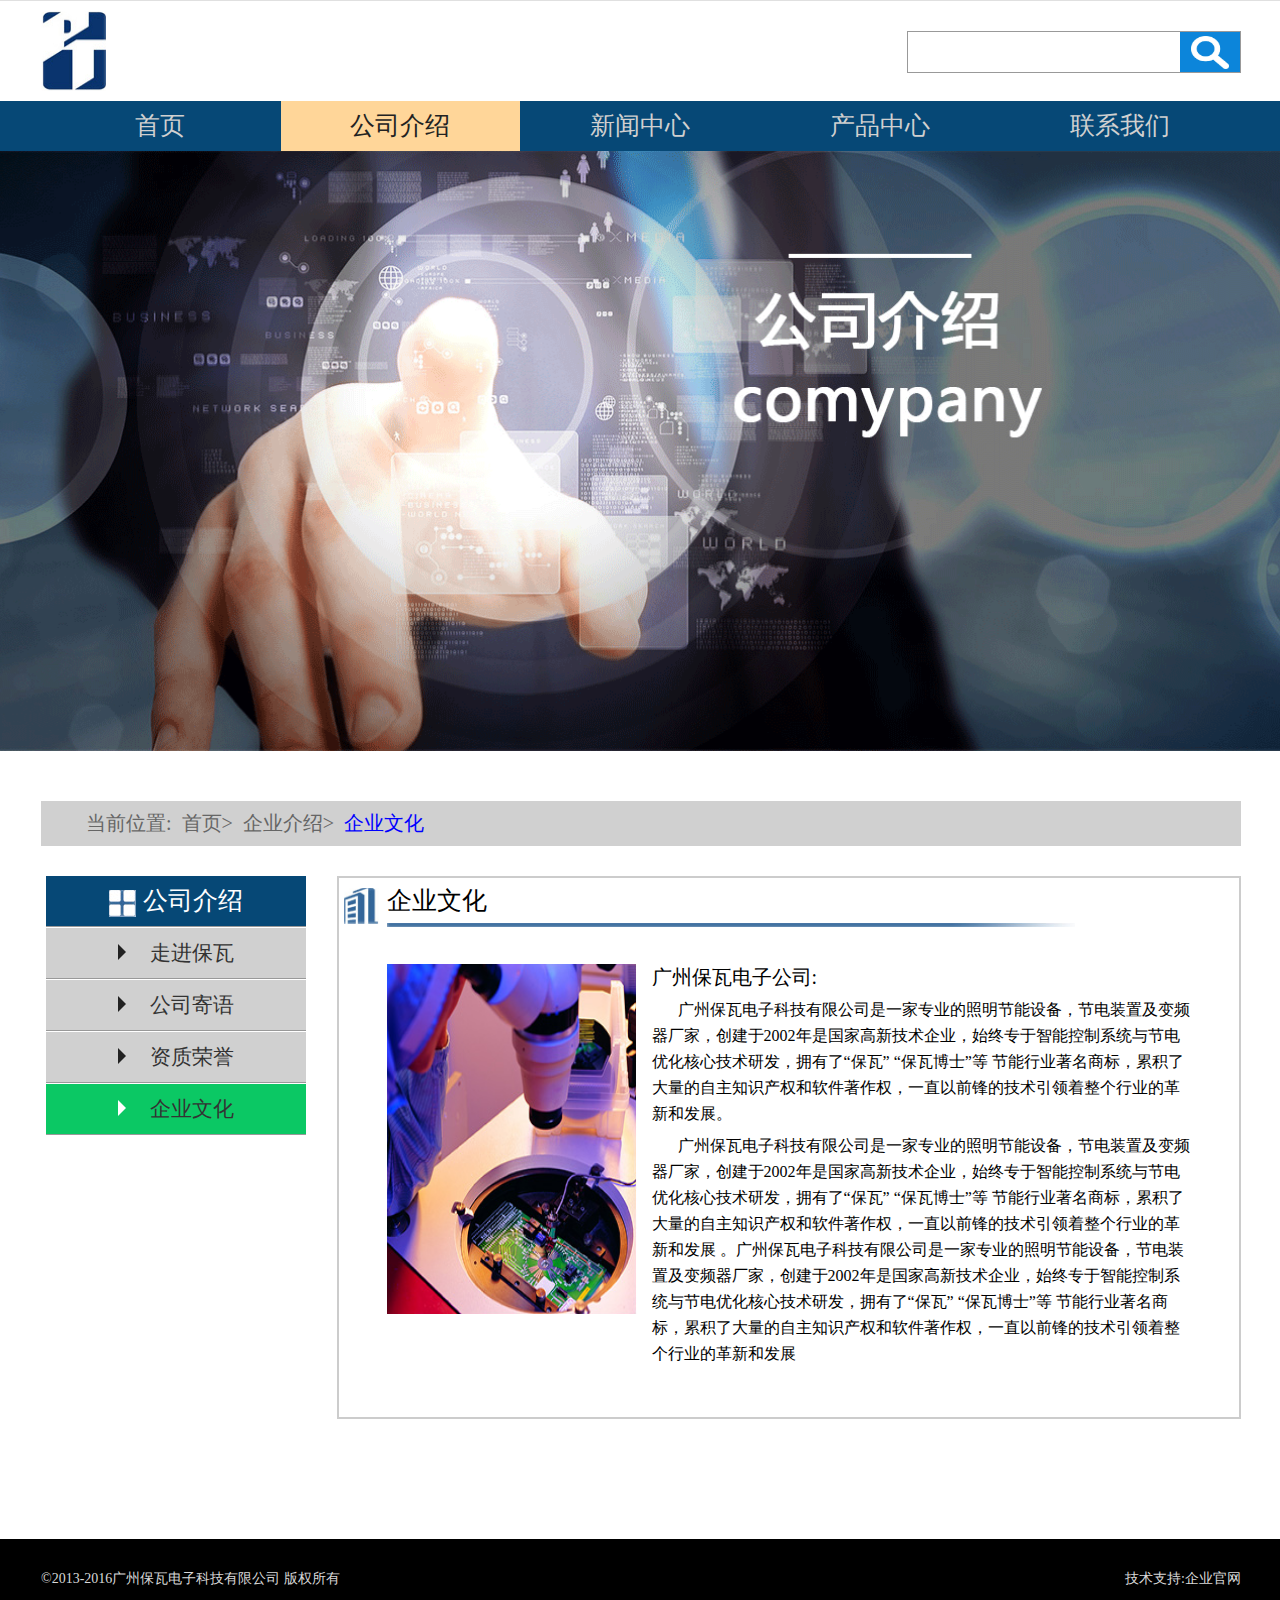
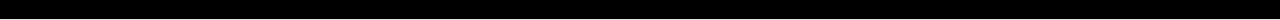
==== demo2/index.html @ ef254780 "first commit" ====
<!DOCTYPE html>
<html lang="em">
<head>
	<meta http-equiv="Content-Type" content="text/html; charset=utf-8" />
	<title>公司介绍</title>
	<link rel="stylesheet" href="css/index.css" />
	<link rel="stylesheet" href="../public.css">
</head>
<body>
	<div class="main">
		<div class="top-wrap">
			<div class="top-con">
				<img src="../images/pic_03.gif" alt="" />
				<div class="search">
					<input type="text" value="" />
					<button><img src="../images/901_03.png" alt=""></button>
				</div>
			</div>
		</div>
		
		<div class="head-nav">
			<ul>
				<li><a href="../demo1/index.html">首页</a></li>
				<li class="on"><a href="../demo2/index.html">公司介绍</a></li>
				<li><a href="../demo3/index.html">新闻中心</a></li>
				<li><a href="../demo4/index.html">产品中心</a></li>
				<li><a href="../demo5/index.html">联系我们</a></li>
			</ul>
		</div>

		<div class="banner">
			<img src="../images/pic_07.gif" alt="" />
		</div>

		<div class="mainbody">
			<div class="header-nav">
				<ul>
					<li class="nav-first">当前位置:</li>
					<li><a href="javascript:;">首页></a></li>
					<li><a href="javascript:;">企业介绍></a></li>
					<li><a href="javascript:;" class="nav-last">企业文化</a></li>
				</ul>
			</div>

			<div class="main-con">
				<div class="fl-nav">
					<ul>
						<li>
							<img src="../images/pic_15.gif" alt="" />
							公司介绍
						</li>
						<li class="icon-a">
							<span></span>
							<a href="http://baowaboshi.cn.china.cn/">走进保瓦</a>
						</li>
						<li class="icon-a">
							<span></span>
							<a href="../demo3/index.html">公司寄语</a>
						</li>
						<li class="icon-a">
							<span></span>
							<a href="http://baowaboshi.cn.china.cn/certificates.html">资质荣誉</a>
						</li>
						<li class="last-child">
							<span class="font-icon"></span>
							<a href="../demo1/index.html">企业文化</a>
						</li>
					</ul>
				</div>

				<div class="fr-con-wrap">
					<div class="fr-con">
						<div class="title">
							<img src="../images/pic_10.gif" alt="">
							<h2>企业文化</h2>
							<span class="icon"></span>
						</div>
						<div class="content">
							<div class="content-fl">
								<img src="../images/pic_03.png" alt="" />
							</div>
							<div class="content-fr">
								<h3>广州保瓦电子公司:</h3>
								<p>广州保瓦电子科技有限公司是一家专业的照明节能设备，节电装置及变频器厂家，创建于2002年是国家高新技术企业，始终专于智能控制系统与节电优化核心技术研发，拥有了“保瓦” “保瓦博士”等 节能行业著名商标，累积了大量的自主知识产权和软件著作权，一直以前锋的技术引领着整个行业的革新和发展。</p>
								<p>广州保瓦电子科技有限公司是一家专业的照明节能设备，节电装置及变频器厂家，创建于2002年是国家高新技术企业，始终专于智能控制系统与节电优化核心技术研发，拥有了“保瓦” “保瓦博士”等 节能行业著名商标，累积了大量的自主知识产权和软件著作权，一直以前锋的技术引领着整个行业的革新和发展
								。广州保瓦电子科技有限公司是一家专业的照明节能设备，节电装置及变频器厂家，创建于2002年是国家高新技术企业，始终专于智能控制系统与节电优化核心技术研发，拥有了“保瓦” “保瓦博士”等 节能行业著名商标，累积了大量的自主知识产权和软件著作权，一直以前锋的技术引领着整个行业的革新和发展</p>
							</div>
						</div>
						<div class="clear clear1"></div>
					</div>
				</div>
			</div>
			<div class="clear"></div>
		</div>

		<div class="footer">
			<div class="footer-box">
				<span class="span">&copy;2013-2016广州保瓦电子科技有限公司 版权所有</span>
				<span class="last-span">技术支持:企业官网</span>
			</div>
		</div>
	</div>
</body>
</html>
---- demo2/css/index.css ----
.content{
	clear: both;
	width: 805px;
	margin: 36px auto;
	}
	.content-fl{
		float: left;
	}
	.content-fl img{
		width:250px;
		height:350px;
	}
	.content-fr{
		width: 540px;
		float: right;
		/*height: auto;*/
		/*padding-bottom:100px;*/
		}
		.fr-con .content-fr p{
			font-size: 16px;
			padding-top: 6px;
			text-indent: 26px;
			line-height: 26px;
		}
		.fr-con .content-fr p:first-child{
			font-size: 23px;
			padding:3px;
			text-indent: 10px;
		}
---- public.css ----
/*公共样式*/
*{
	margin:0;
	padding:0;
	}
	html,body{
		width: 100%;
		height:100%;
		font-family:"Microsoft Yahei";
	}
	body{ 
		word-wrap:break-word;
		word-break:break-all; 
		position: relative;
	}
	html { 
		overflow-x: hidden; 
		overflow-y: auto; 
	}
	ul{list-style:none;}

	li{list-style: none;}

	a{text-decoration: none;}

	a:focus{outline: none;}

	img{border:0;}
	input,button{
		outline: none;
		cursor:pointer;
	}

.main{
	width: 1920px;
	margin: 0 auto;
	height: auto;
	border:1px solid #e0e0e0;
	position: absolute;
	top: 0;
	left:50%;
	margin-left: -960px;
	/*box-shadow: 1px 1px 1px #999;
	box-shadow: -1px -1px -1px #999;*/
	}

/*顶部部样式*/
	.top-wrap{
		width: 100%;
	}
	.top-con{
		width: 1200px;
		margin:10px auto;
		height: 80px;
	}
	.top-con img{
		width:65px;
		height: 80px;
		float: left;
		margin-right: 47%;
		vertical-align: middle;
	}
	.top-con .search{
		width: 332px;
		height: 40px;
		line-height: 35px;
		float:right;
		margin:20px 0 20px 0;
		border:1px solid #999;
	}
	.top-con input{
		width: 260px;
		vertical-align: middle;
		margin: 0 auto;
		border:none;
		padding-left:5px;
		font-size: 20px;
	}
	.top-con button{
		width: 60px;
		height: 100%;
		background: rgb(12, 133, 218);
		border:none;
		vertical-align: top;
		float: right;
	}
	.top-con button img{
		width: 38px;
		height: 33px;
		margin:1px 6px 0 11px;
	}

/*头部导航栏样式*/
	.head-nav{
		clear: both;
		height: 50px;
		background:rgb(6, 72, 118);
	}
	.head-nav ul{
		width: 1200px;
		margin: 0 auto;
		text-align: center;
	}
	.head-nav li{
		float: left;
		width: 19.9%;
		height: 50px;
		line-height: 50px;
		margin-right: 1px;
	}
	.head-nav a {
		display: block;
		font-weight: 500;	
		color: #d0d0d0;
		font-size: 25px;
	}
	.head-nav li:hover a{
		background: rgb(255, 214, 153);
		color:#222;
	}
	.head-nav .on{
		background: rgb(255, 214, 153);
	}
	.head-nav .on a{color: #222;}

/*banner 样式*/
	.banner,.banner img{
	clear: both;
	width:1920px;
	height: 600px;
	}
	.banner{
		position: absolute;
		left:50%;
		top:150px;
		margin-left: -960px;
	}

/*content 样式*/
	.mainbody{
	width: 1200px;
	margin:650px auto 0;
	height: auto;
	}

/*mainbody 头部导航 样式*/
	.header-nav ul{
	width: 1200px;
	height: 45px;
	line-height: 45px;
	background: rgb(208,208,208);
	}
	.header-nav li{
		float: left;
	}
	.header-nav .nav-first,.header-nav li a{
		color:#666;
		font-size: 20px;
		padding: 0 5px;
	}
	.header-nav li .nav-last{color: blue;}
	.header-nav .nav-first {padding-left:45px;}

/*main-con 样式*/
	.main-con{
		width: 100%;
		margin-top: 30px;
		}

	/*左边导航样式*/
		.fl-nav{
			float: left;
			margin-left: 5px;
		}
		.fl-nav a{
			color:#333;
		}
		.fl-nav li{
			width: 260px;
			height: 50px;
			text-align: center;
			line-height: 50px;
			border-bottom: 1px solid #999;
			margin-bottom: 1px;
			background: rgb(208,208,208);
		}
		.fl-nav .icon-a:hover{
			background: rgb(238, 219, 93);
		}
		.fl-nav li:first-child{
			background:rgb(6, 72, 118);
			font-size: 25px;
			color: #fff;
		}
		.fl-nav li:first-child a{
			color:#fff;
			vertical-align: middle;
		}
		.fl-nav li:first-child img{
			vertical-align: middle;
		}
		.fl-nav .last-child{
			background: rgb(11, 200, 100);
		}
		.fl-nav .icon-a,.fl-nav .last-child{
			font-size: 21px;
		}
	/*三角图标样式*/
		.fl-nav span{
			display: inline-block;width:0;
			border-top:8px solid transparent;
			border-bottom: 8px solid transparent;
			border-left: 8px solid #222;
			border-right: 8px solid transparent;
			margin-right: 10px;
		}
		.fl-nav .font-icon{
			border-left: 8px solid #fff;
		}
	/*鼠标经过是图标的样式*/
		.fl-nav li:hover span{
			border-left-color: #fff;
		}

	/*右边 content 样式*/
		.fr-con-wrap{
			float: right;
			margin:0 auto 120px;
		}
		.fr-con{
			width: 900px;
			border: 2px solid #ccc;
		}
		.fr-con .title{
			width: 100%;
			height: 50px;
		}
		/*图片样式*/
		.fr-con .title img{
			float: left;
			padding:10px 8px 0 5px;
			width:35px;
			height:36px;
			display: inline-block;
		}
		.fr-con h2{
			font-size: 25px;
			font-weight: 500;
			padding:6px 0 6px 0;
		}
		.fr-con .title .icon{
			background-image: url(images/pic_19.png);
			background-repeat: no-repeat;
			width:800px;
			height: 10px;
			float: left;
			display: block;
		}
		.fr-con h3{
			font-weight: 400;
			font-size: 20px;
		}

/*底部样式*/
	.footer{
		clear:both;
		height: 80px;
		background:#000;
	}
	.footer-box{
		width: 1200px;
		height: 100%;
		margin: 0 auto;
	}
	.footer span{
		color:#d8d8d8;
		font-size:14px;
		line-height: 80px;
	}
	.footer-box .last-span{
		float: right;
	}

/*清除浮动样式*/
	.clear{clear: both;}
	.clear1{padding-bottom: 50px;}



/*div清除浮动 加空标签  清除可占位 自动挣开高度*/
/*.clear{clear: both;}*/


/*ul清除浮动 用伪类清除浮动 : content"" ,display:block,clear:both*/
/*.clear{
	content: "";
	display: block;
	clear: both;
}

<input maxlength="10" placeholder="" />
/*maxlength 输入字数*/
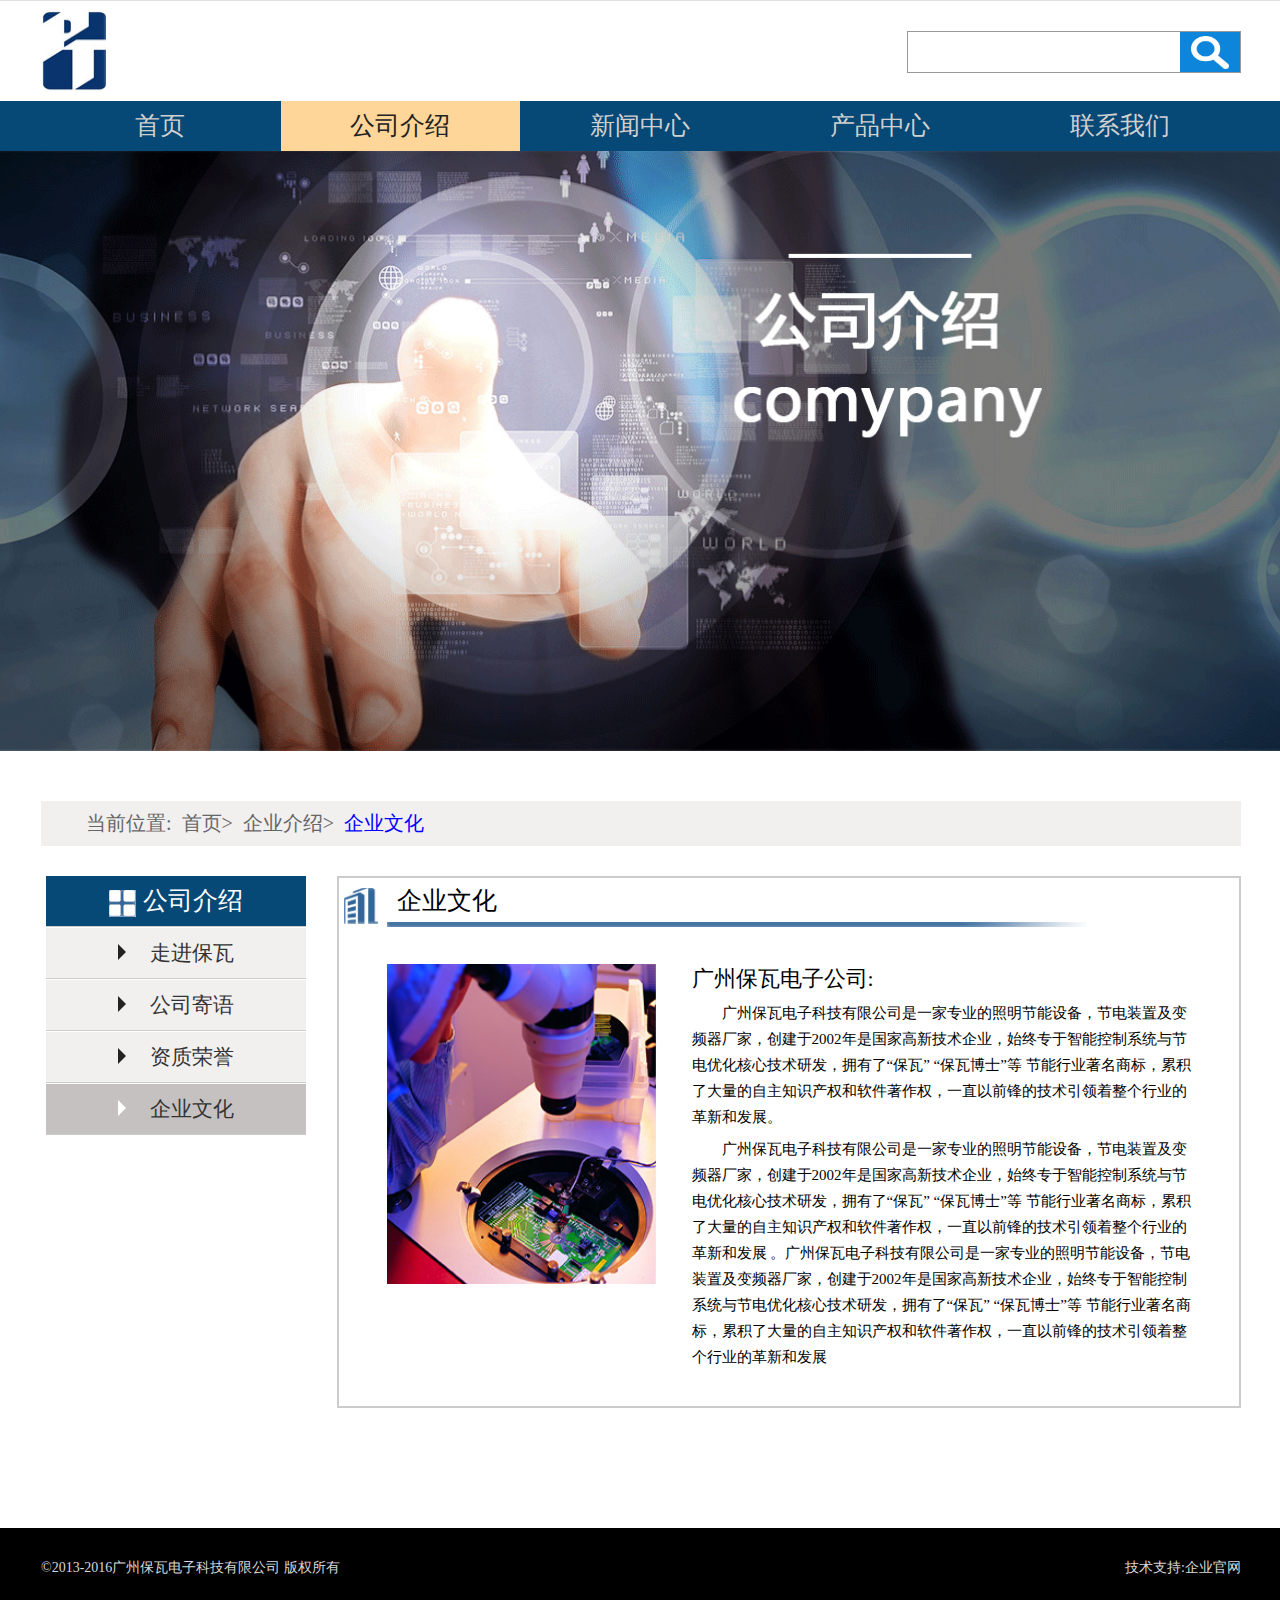
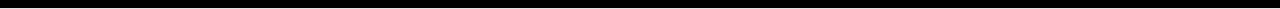
==== commit 6cc87f1d: "one" ====
--- a/demo2/index.html
+++ b/demo2/index.html
@@ -85,8 +85,9 @@
 								<p>广州保瓦电子科技有限公司是一家专业的照明节能设备，节电装置及变频器厂家，创建于2002年是国家高新技术企业，始终专于智能控制系统与节电优化核心技术研发，拥有了“保瓦” “保瓦博士”等 节能行业著名商标，累积了大量的自主知识产权和软件著作权，一直以前锋的技术引领着整个行业的革新和发展
 								。广州保瓦电子科技有限公司是一家专业的照明节能设备，节电装置及变频器厂家，创建于2002年是国家高新技术企业，始终专于智能控制系统与节电优化核心技术研发，拥有了“保瓦” “保瓦博士”等 节能行业著名商标，累积了大量的自主知识产权和软件著作权，一直以前锋的技术引领着整个行业的革新和发展</p>
 							</div>
+							<div class="clear"></div>
 						</div>
-						<div class="clear clear1"></div>
+						<!-- <div class="clear clear1"></div> -->
 					</div>
 				</div>
 			</div>
--- a/demo2/css/index.css
+++ b/demo2/css/index.css
@@ -7,23 +7,16 @@
 		float: left;
 	}
 	.content-fl img{
-		width:250px;
-		height:350px;
+		width:270px;
+		height:320px;
 	}
 	.content-fr{
-		width: 540px;
+		width: 500px;
 		float: right;
-		/*height: auto;*/
-		/*padding-bottom:100px;*/
 		}
 		.fr-con .content-fr p{
-			font-size: 16px;
+			font-size: 15px;
 			padding-top: 6px;
-			text-indent: 26px;
+			text-indent: 30px;
 			line-height: 26px;
 		}
-		.fr-con .content-fr p:first-child{
-			font-size: 23px;
-			padding:3px;
-			text-indent: 10px;
-		}
--- a/public.css
+++ b/public.css
@@ -75,6 +75,7 @@
 		border:none;
 		padding-left:5px;
 		font-size: 20px;
+		background: #fff;
 	}
 	.top-con button{
 		width: 60px;
@@ -145,10 +146,10 @@
 
 /*mainbody 头部导航 样式*/
 	.header-nav ul{
-	width: 1200px;
-	height: 45px;
-	line-height: 45px;
-	background: rgb(208,208,208);
+		width: 1200px;
+		height: 45px;
+		line-height: 45px;
+		background: rgb(242, 239, 239);
 	}
 	.header-nav li{
 		float: left;
@@ -180,12 +181,12 @@
 			height: 50px;
 			text-align: center;
 			line-height: 50px;
-			border-bottom: 1px solid #999;
+			border-bottom: 1px solid #ccc;
 			margin-bottom: 1px;
-			background: rgb(208,208,208);
+			background: rgb(242, 239, 239);
 		}
 		.fl-nav .icon-a:hover{
-			background: rgb(238, 219, 93);
+			background: rgb(198, 193, 193);
 		}
 		.fl-nav li:first-child{
 			background:rgb(6, 72, 118);
@@ -200,7 +201,7 @@
 			vertical-align: middle;
 		}
 		.fl-nav .last-child{
-			background: rgb(11, 200, 100);
+			background: rgb(198, 193, 193);
 		}
 		.fl-nav .icon-a,.fl-nav .last-child{
 			font-size: 21px;
@@ -246,19 +247,21 @@
 		.fr-con h2{
 			font-size: 25px;
 			font-weight: 500;
-			padding:6px 0 6px 0;
+			padding:6px 0 5px 0;
+			text-indent: 10px;
 		}
 		.fr-con .title .icon{
 			background-image: url(images/pic_19.png);
 			background-repeat: no-repeat;
-			width:800px;
-			height: 10px;
+			background-size: 100% 100%;
+			width:700px;
+			height: 5px;
 			float: left;
 			display: block;
 		}
 		.fr-con h3{
 			font-weight: 400;
-			font-size: 20px;
+			font-size: 22px;
 		}
 
 /*底部样式*/
